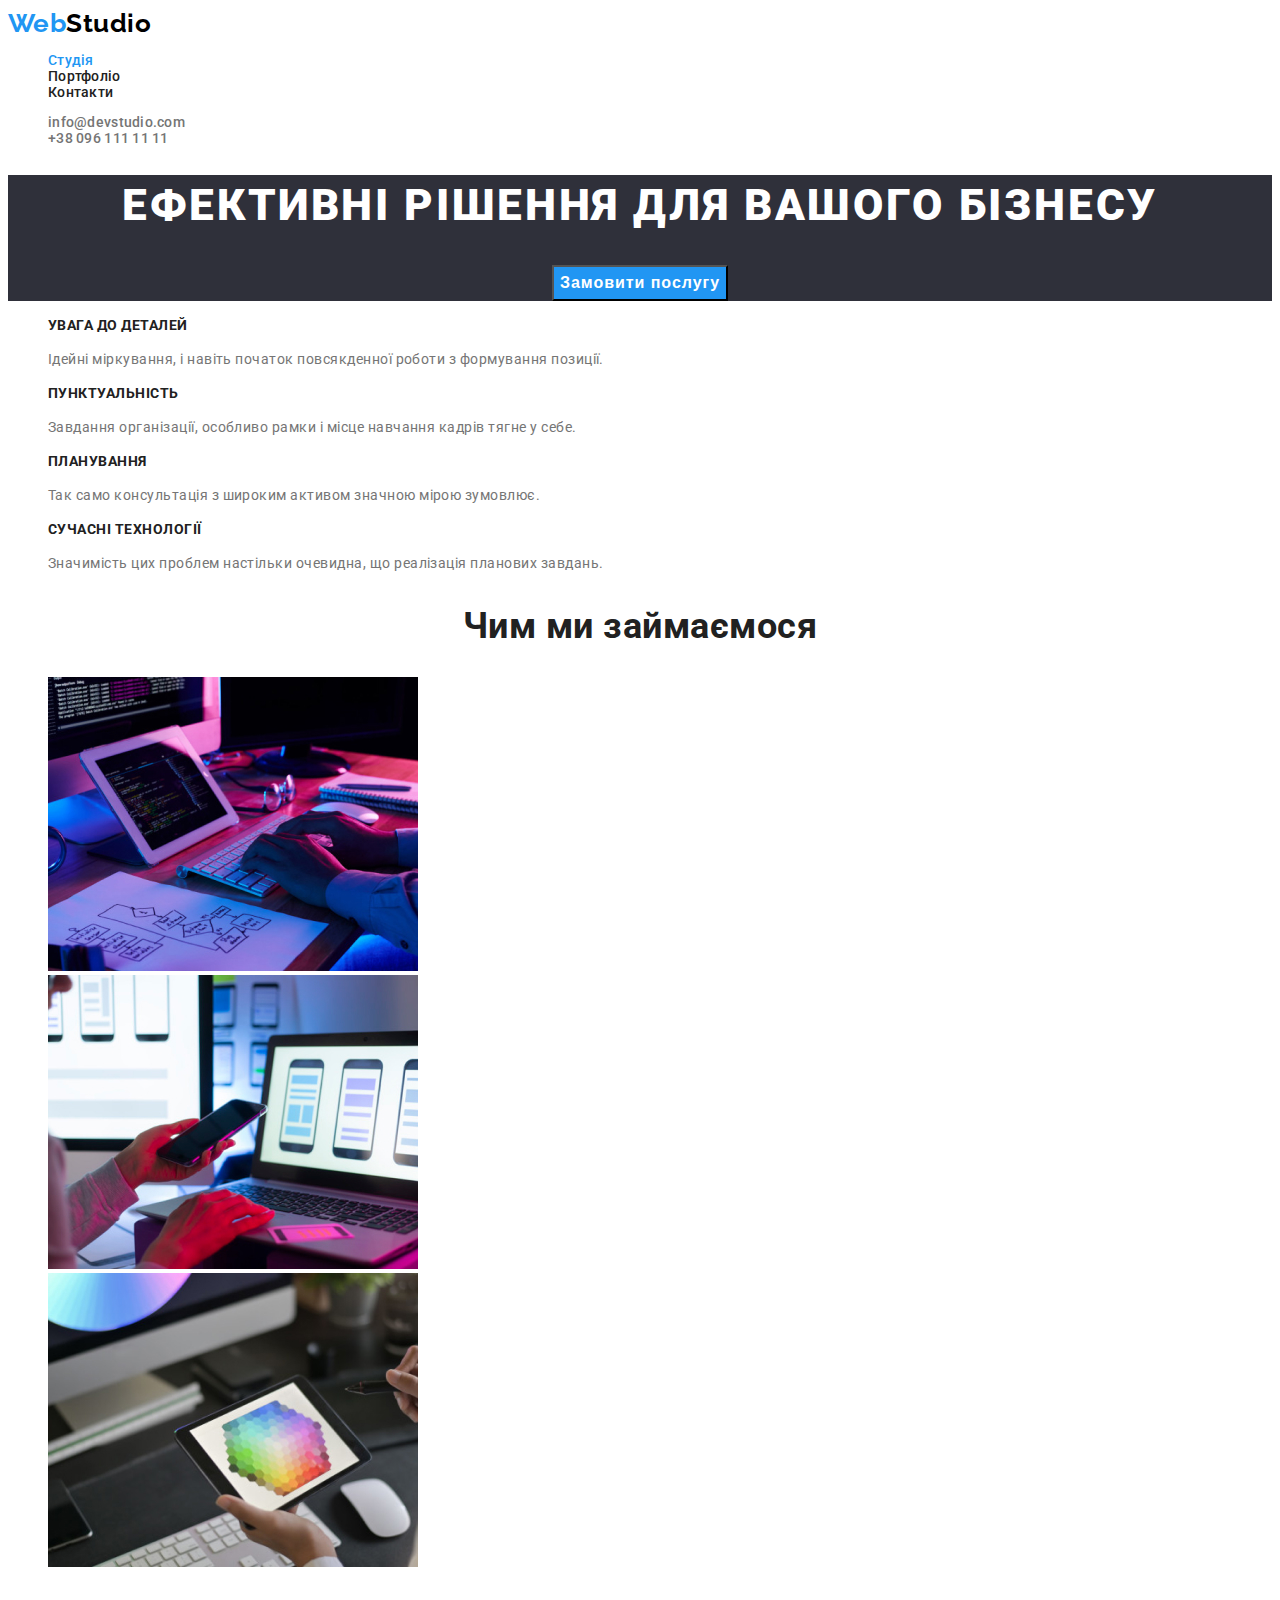
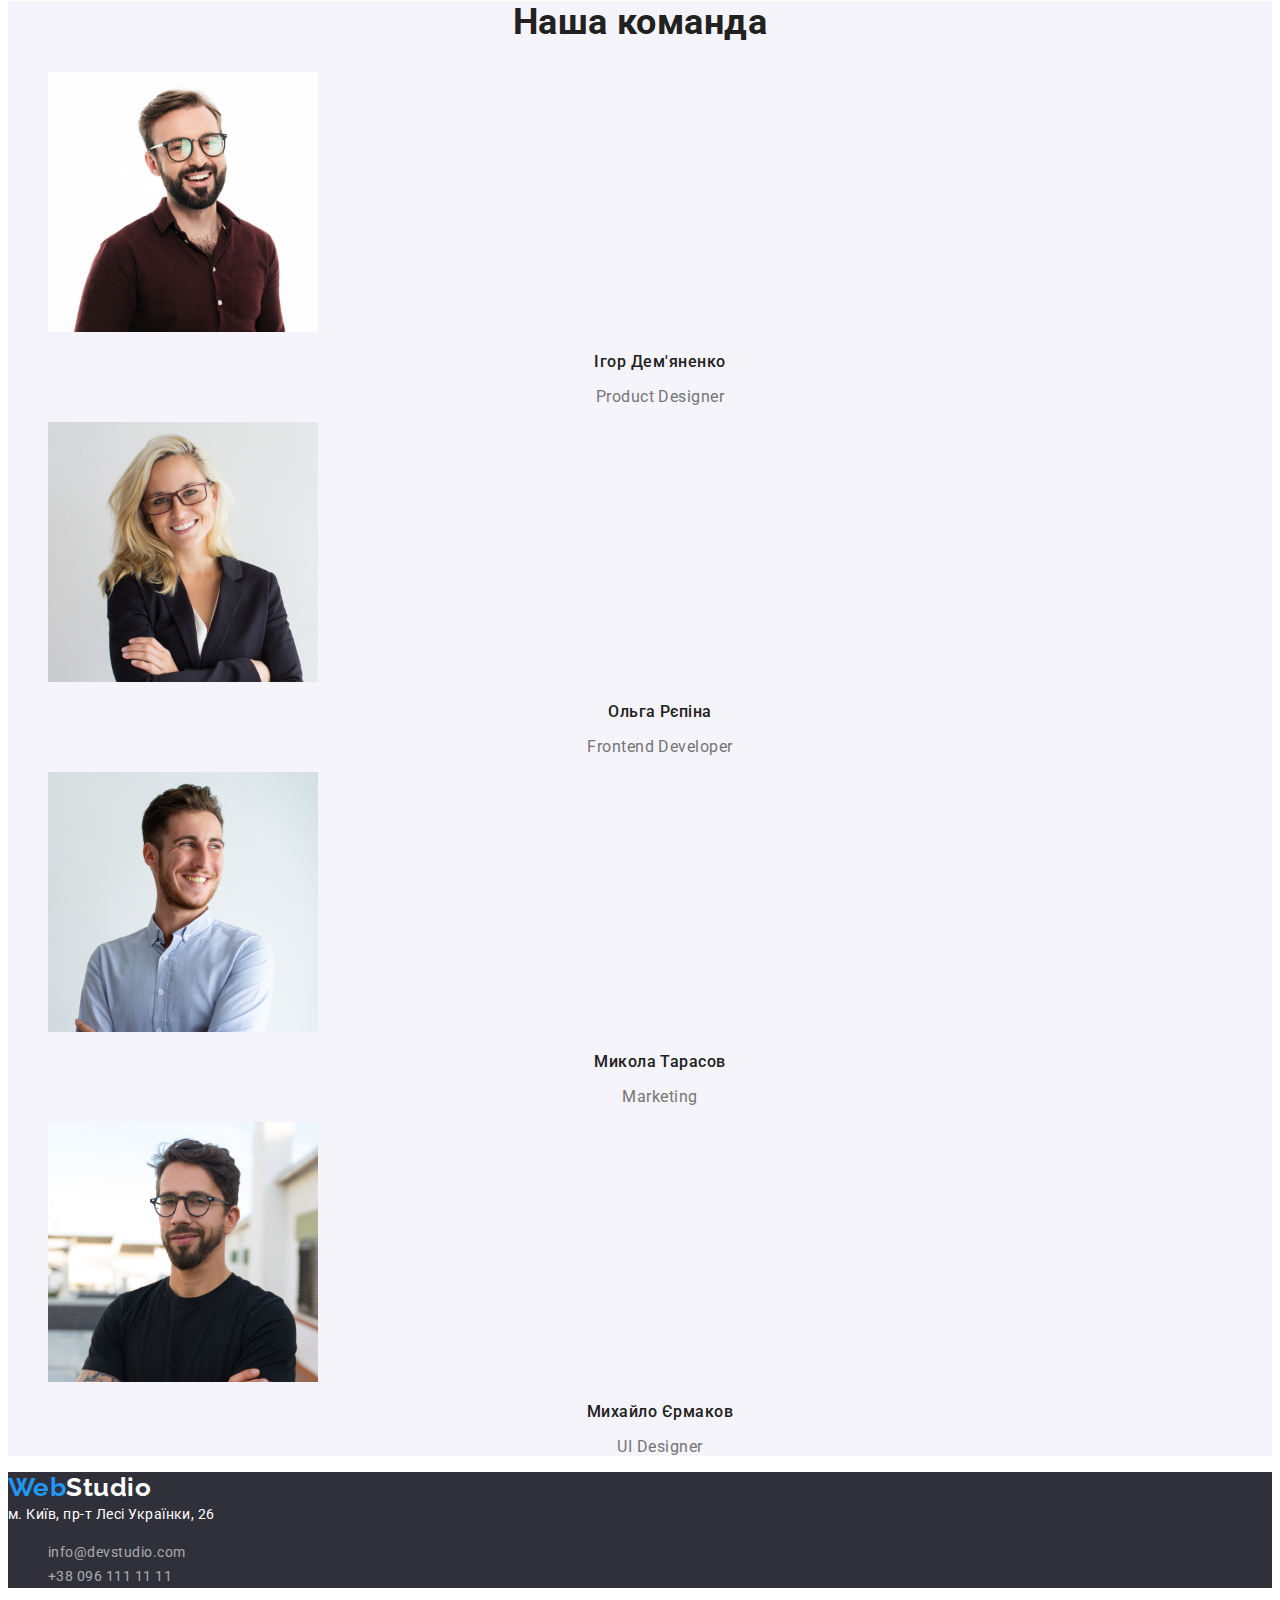
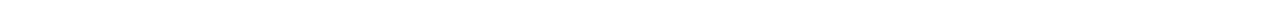
==== index.html @ 6f1976a1 "Initial commit" ====
<!DOCTYPE html>
<html lang="uk">
  <head>
    <meta charset="UTF-8" />
    <meta name="viewport" content="width=device-width, initial-scale=1.0" />
    <title>Document</title>
    <link rel="preconnect" href="https://fonts.googleapis.com" />
    <link rel="preconnect" href="https://fonts.gstatic.com" crossorigin />
    <link
      href="https://fonts.googleapis.com/css2?family=Raleway:wght@700&family=Roboto:wght@400;500;700;900&display=swap"
      rel="stylesheet"
    />
    <link rel="stylesheet" href="./css/styles.css" />
  </head>

  <body>
    <!-- секція1 heder -->
    <header class="header">
      <nav>
        <a class="header-logo" href="/"
          >Web<span class="accent">Studio</span></a
        >

        <ul class="header-nav">
          <li>
            <a href="" class="link header-nav current">Студія</a>
          </li>
          <li>
            <a href="./portfolio.html" class="link header-nav">Портфоліо</a>
          </li>
          <li>
            <a href="" class="header-nav link">Контакти</a>
          </li>
        </ul>
      </nav>
      <!-- секція 2 контакти -->
      <ul class="header-kontact">
        <li>
          <a href="mailto:info@devstudio.com" class="header-kontact link"
            >info@devstudio.com</a
          >
        </li>
        <li>
          <a href="tel:+380961111111" class="header-kontact link"
            >+38 096 111 11 11</a
          >
        </li>
      </ul>
    </header>

    <main>
      <!-- секція герой-->
      <section class="section-hero">
        <h1 class="header-title">Ефективні рішення для вашого бізнесу</h1>
        <button class="main-btn cursor" type="button">Замовити послугу</button>
      </section>

      <!-- секція 3 features особливості -->
      <section class="section-features">
        <ul class="features">
          <li>
            <h3 class="section-title">УВАГА ДО ДЕТАЛЕЙ</h3>
            <p class="section-text">
              Ідейні міркування, і навіть початок повсякденної роботи з
              формування позиції.
            </p>
          </li>
          <li>
            <h3 class="section-title">ПУНКТУАЛЬНІСТЬ</h3>
            <p class="section-text">
              Завдання організації, особливо рамки і місце навчання кадрів тягне
              у себе.
            </p>
          </li>
          <li>
            <h3 class="section-title">ПЛАНУВАННЯ</h3>
            <p class="section-text">
              Так само консультація з широким активом значною мірою зумовлює.
            </p>
          </li>
          <li>
            <h3 class="section-title">СУЧАСНІ ТЕХНОЛОГІЇ</h3>
            <p class="section-text">
              Значимість цих проблем настільки очевидна, що реалізація планових
              завдань.
            </p>
          </li>
        </ul>
      </section>

      <!--секція 4   чим ми займаємось-->
      <section class="">
        <h2 class="section-heading">Чим ми займаємося</h2>
        <ul class="ourwork">
          <li>
            <img src="images/img.jpg" alt="компютери" width="370" />
          </li>
          <li>
            <img src="images/box2.jpg" alt="телефони" width="370" />
          </li>
          <li>
            <img src="images/img3.jpg" alt="планшети" width="370" />
          </li>
        </ul>
      </section>

      <!-- секція5  наша команда -->
      <section class="team">
        <h2 class="section-headline">Наша команда</h2>
        <ul class="our-team">
          <li>
            <img src="images/img4.jpg" alt="Ігор" width="270" />
            <h3 class="name">Ігор Дем'яненко</h3>
            <p class="work">Product Designer</p>
          </li>
          <li>
            <img src="images/img5.jpg" alt="Ольга" width="270" />
            <h3 class="name">Ольга Рєпіна</h3>
            <p class="work">Frontend Developer</p>
          </li>
          <li>
            <img src="images/img6.jpg" alt="Микола" width="270" />
            <h3 class="name">Микола Тарасов</h3>
            <p class="work">Marketing</p>
          </li>
          <li>
            <img src="images/img7.jpg" alt="Михайло" width="270" />
            <h3 class="name">Михайло Єрмаков</h3>
            <p class="work">UI Designer</p>
          </li>
        </ul>
      </section>
    </main>

    <!-- секція6  підвал -->
    <footer class="footer-main">
      <a href="/" class="footer-logo"
        >Web<span class="footer-studio">Studio</span></a
      >

      <address class="address">
        м. Київ, пр-т Лесі Українки, 26

        <ul class="footer">
          <li>
            <a href="mailto:info@devstudio.com" class="address-mail footer"
              >info@devstudio.com</a
            >
          </li>
          <li>
            <a href="tel:+380961111111" class="address-tel footer"
              >+38 096 111 11 11</a
            >
          </li>
        </ul>
      </address>
    </footer>
  </body>
</html>
---- css/styles.css ----
:root {
  /* шрифти */
  --main-font: 'Roboto', sans-serif;
  --secondary-font: 'Raleway', sans-serif;

  /* колір текста */
  --primary-color: #212121;
  --accent-color: #2196f3;
  --white-col: #ffffff;
  --gray-col: #757575;
}

body {
  font-family: var(--main-font);
  background-color: var(--white-col);
  letter-spacing: 0.03em;
  color: var(--primary-color);
}

/*==================================
 секція heder навігація ,логотип*/

.header-logo {
  font-family: var(--secondary-font);
  font-weight: 700;
  font-size: 26px;

  color: var(--accent-color);
  text-decoration: none;
}
.accent {
  color: #000;
}

/* навігація */

.header-nav {
  font-weight: 500;
  font-size: 14px;
  letter-spacing: 0.02em;
  color: var(--primary-color);
  text-decoration: none;
}
.link:hover,
.link:focus {
  color: var(--accent-color);
}
.link.current {
  color: var(--accent-color);
}

.header-kontact {
  font-weight: 500;
  font-size: 14px;
  letter-spacing: 0.02em;
  color: var(--gray-col);
  text-decoration: none;
}
.header-kontact,
.header-nav {
  list-style: none;
}

/*===========================
 секція герой */
.section-hero {
  background: #2f303a;
  text-align: center;
}
.header-title {
  font-weight: 900;
  font-size: 44px;
  line-height: 1.36364;
  letter-spacing: 0.06em;
  text-transform: uppercase;
  text-align: center;
  color: var(--white-col);
}
.main-btn {
  font-weight: 700;
  font-size: 16px;
  line-height: 1.875;
  letter-spacing: 0.06em;

  color: var(--white-col);
  background-color: var(--accent-color);
  cursor: pointer;
}

/* секція 3 features особливості */
.features {
  list-style: none;
}
.section-title {
  font-weight: 700;
  font-size: 14px;
  text-transform: uppercase;
}
.section-text {
  font-size: 14px;
  line-height: 1.71429;
  color: var(--gray-col);
}

/* секція 4 чим ми займаїмось */
.section-heading {
  font-weight: 700;
  font-size: 36px;
  text-align: center;
}
.ourwork {
  list-style: none;
}

/* секція 5 наша команда */
.team {
  background: #f5f4fa;
}
.our-team {
  list-style: none;
}
.section-headline {
  font-weight: 700;
  font-size: 36px;
  text-align: center;
}
.name {
  font-weight: 500;
  font-size: 16px;
  text-align: center;
}
.work {
  font-size: 16px;
  color: var(--gray-col);
  text-align: center;
}

/*===================================
 секція 6 підвал */
.footer-main {
  background: #2f303a;
}
.footer-logo {
  font-family: var(--secondary-font);
  font-weight: 700;
  font-size: 26px;
  color: var(--accent-color);
  text-decoration: none;
}
.footer-studio {
  color: var(--white-col);
}
.address {
  font-family: 'Roboto', sans-serif;
  font-style: normal;
  font-size: 14px;
  line-height: 1.71429;
  color: var(--white-col);
}
.address-mail,
.address-tel {
  font-family: var(--main-font);
  font-style: normal;
  font-size: 14px;
  line-height: 1.71429;
  color: rgba(255, 255, 255, 0.6);
}

.footer:hover,
.footer:focus {
  color: #ffffff;
}
.footer {
  list-style: none;
  text-decoration: none;
}

/* ==================================================
  --portfolio--
 */
.btn-nav {
  font-family: 'Roboto', sans-serif;
  font-weight: 500;
  font-size: 16px;
  line-height: 1.625;
  color: var(--white-col);
  background-color: var(--accent-color);
  cursor: pointer;
}
.btn {
  font-family: 'Roboto', sans-serif;
  font-weight: 500;
  font-size: 16px;
  line-height: 1.625;
  cursor: pointer;
  background: #f5f4fa;
  color: #212121;
}
.nav:hover,
.nav:focus {
  color: var(--white-col);
  background-color: var(--accent-color);
}
.btn-projects {
  list-style: none;
}

/* секція проекти */
.proect-title {
  font-weight: 700;
  font-size: 18px;
  line-height: 2;
  letter-spacing: 0.06em;
  color: var(--primary-color);
}
.proect-txt {
  font-size: 16px;
  line-height: 1.875;
  color: var(--gray-col);
}
.projects {
  list-style: none;
  text-decoration: none;
}
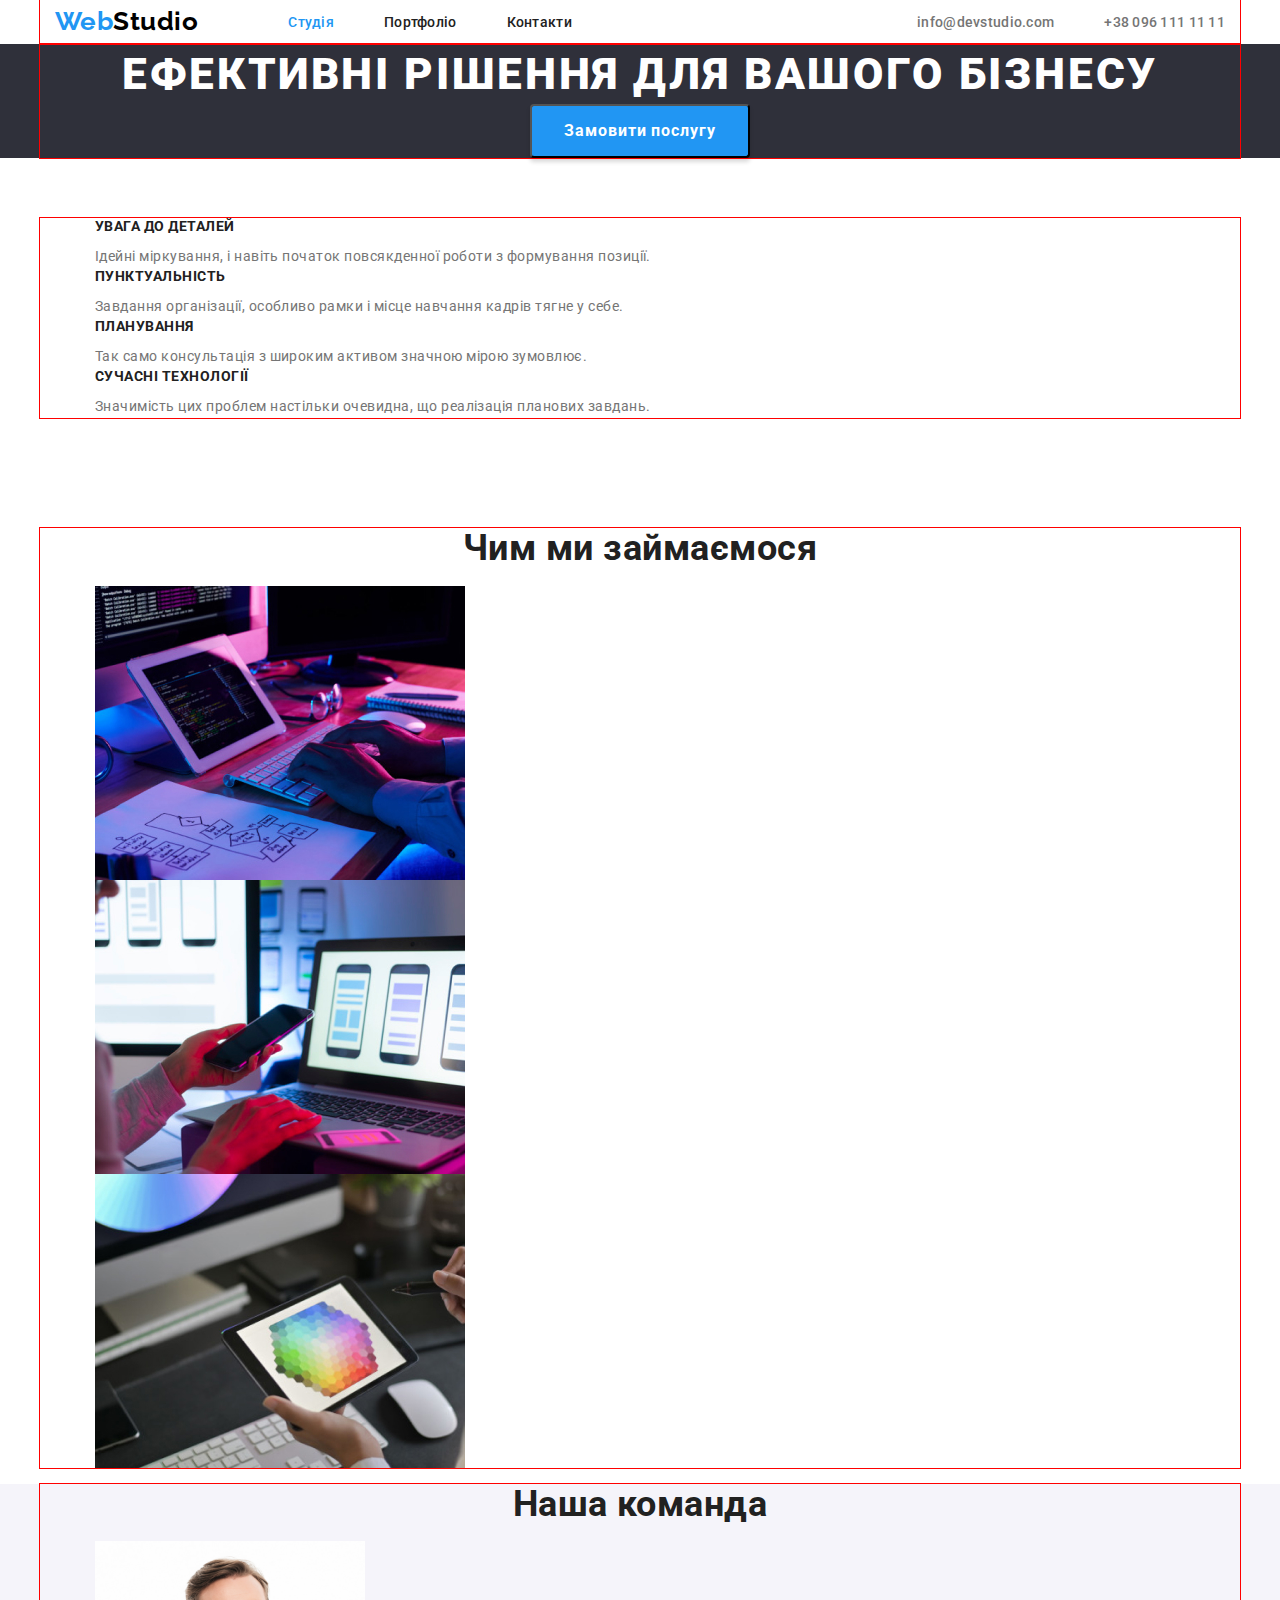
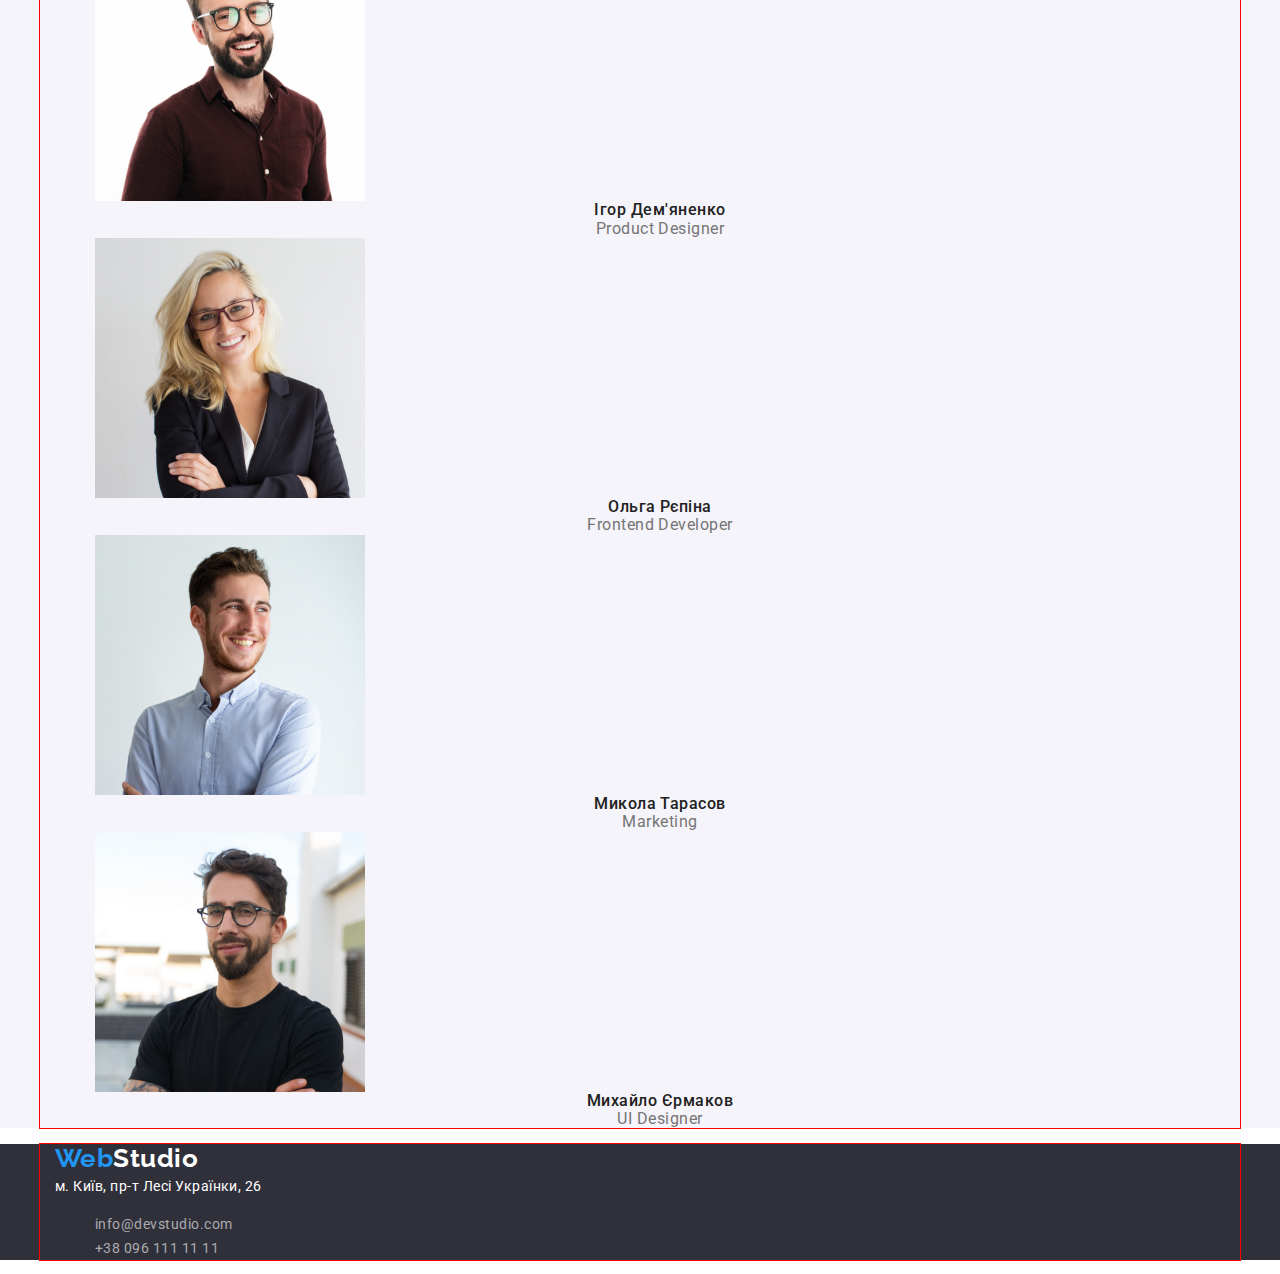
==== commit 58aa091c: "домашка#3 встановив normolize" ====
--- a/index.html
+++ b/index.html
@@ -6,9 +6,14 @@
     <title>Document</title>
     <link rel="preconnect" href="https://fonts.googleapis.com" />
     <link rel="preconnect" href="https://fonts.gstatic.com" crossorigin />
+
     <link
       href="https://fonts.googleapis.com/css2?family=Raleway:wght@700&family=Roboto:wght@400;500;700;900&display=swap"
       rel="stylesheet"
+    />
+    <link
+      rel="stylesheet"
+      href="https://cdnjs.cloudflare.com/ajax/libs/modern-normalize/1.0.0/modern-normalize.min.css"
     />
     <link rel="stylesheet" href="./css/styles.css" />
   </head>
@@ -16,144 +21,158 @@
   <body>
     <!-- секція1 heder -->
     <header class="header">
-      <nav>
-        <a class="header-logo" href="/"
-          >Web<span class="accent">Studio</span></a
-        >
+      <div class="container heder-container">
+        <nav class="main-nav">
+          <a class="header-logo" href="/"
+            >Web<span class="accent">Studio</span></a
+          >
 
-        <ul class="header-nav">
-          <li>
-            <a href="" class="link header-nav current">Студія</a>
+          <ul class="header-nav">
+            <li class="item">
+              <a href="" class="link header-nav current">Студія</a>
+            </li>
+            <li class="item">
+              <a href="./portfolio.html" class="link header-nav">Портфоліо</a>
+            </li>
+            <li class="item header-item">
+              <a href="" class="header-nav link">Контакти</a>
+            </li>
+          </ul>
+        </nav>
+        <!-- секція 2 контакти -->
+        <ul class="header-kontact">
+          <li class="item">
+            <a href="mailto:info@devstudio.com" class="header-kontact link"
+              >info@devstudio.com</a
+            >
           </li>
-          <li>
-            <a href="./portfolio.html" class="link header-nav">Портфоліо</a>
-          </li>
-          <li>
-            <a href="" class="header-nav link">Контакти</a>
+          <li class="item header-item">
+            <a href="tel:+380961111111" class="header-kontact link"
+              >+38 096 111 11 11</a
+            >
           </li>
         </ul>
-      </nav>
-      <!-- секція 2 контакти -->
-      <ul class="header-kontact">
-        <li>
-          <a href="mailto:info@devstudio.com" class="header-kontact link"
-            >info@devstudio.com</a
-          >
-        </li>
-        <li>
-          <a href="tel:+380961111111" class="header-kontact link"
-            >+38 096 111 11 11</a
-          >
-        </li>
-      </ul>
+      </div>
     </header>
 
     <main>
       <!-- секція герой-->
       <section class="section-hero">
-        <h1 class="header-title">Ефективні рішення для вашого бізнесу</h1>
-        <button class="main-btn cursor" type="button">Замовити послугу</button>
+        <div class="container">
+          <h1 class="header-title">Ефективні рішення для вашого бізнесу</h1>
+          <button class="main-btn cursor" type="button">
+            Замовити послугу
+          </button>
+        </div>
       </section>
 
       <!-- секція 3 features особливості -->
       <section class="section-features">
-        <ul class="features">
-          <li>
-            <h3 class="section-title">УВАГА ДО ДЕТАЛЕЙ</h3>
-            <p class="section-text">
-              Ідейні міркування, і навіть початок повсякденної роботи з
-              формування позиції.
-            </p>
-          </li>
-          <li>
-            <h3 class="section-title">ПУНКТУАЛЬНІСТЬ</h3>
-            <p class="section-text">
-              Завдання організації, особливо рамки і місце навчання кадрів тягне
-              у себе.
-            </p>
-          </li>
-          <li>
-            <h3 class="section-title">ПЛАНУВАННЯ</h3>
-            <p class="section-text">
-              Так само консультація з широким активом значною мірою зумовлює.
-            </p>
-          </li>
-          <li>
-            <h3 class="section-title">СУЧАСНІ ТЕХНОЛОГІЇ</h3>
-            <p class="section-text">
-              Значимість цих проблем настільки очевидна, що реалізація планових
-              завдань.
-            </p>
-          </li>
-        </ul>
+        <div class="container">
+          <ul class="features">
+            <li>
+              <h3 class="section-title">УВАГА ДО ДЕТАЛЕЙ</h3>
+              <p class="section-text">
+                Ідейні міркування, і навіть початок повсякденної роботи з
+                формування позиції.
+              </p>
+            </li>
+            <li>
+              <h3 class="section-title">ПУНКТУАЛЬНІСТЬ</h3>
+              <p class="section-text">
+                Завдання організації, особливо рамки і місце навчання кадрів
+                тягне у себе.
+              </p>
+            </li>
+            <li>
+              <h3 class="section-title">ПЛАНУВАННЯ</h3>
+              <p class="section-text">
+                Так само консультація з широким активом значною мірою зумовлює.
+              </p>
+            </li>
+            <li>
+              <h3 class="section-title">СУЧАСНІ ТЕХНОЛОГІЇ</h3>
+              <p class="section-text">
+                Значимість цих проблем настільки очевидна, що реалізація
+                планових завдань.
+              </p>
+            </li>
+          </ul>
+        </div>
       </section>
 
       <!--секція 4   чим ми займаємось-->
       <section class="">
-        <h2 class="section-heading">Чим ми займаємося</h2>
-        <ul class="ourwork">
-          <li>
-            <img src="images/img.jpg" alt="компютери" width="370" />
-          </li>
-          <li>
-            <img src="images/box2.jpg" alt="телефони" width="370" />
-          </li>
-          <li>
-            <img src="images/img3.jpg" alt="планшети" width="370" />
-          </li>
-        </ul>
+        <div class="container">
+          <h2 class="section-heading">Чим ми займаємося</h2>
+          <ul class="ourwork">
+            <li>
+              <img src="images/img.jpg" alt="компютери" width="370" />
+            </li>
+            <li>
+              <img src="images/box2.jpg" alt="телефони" width="370" />
+            </li>
+            <li>
+              <img src="images/img3.jpg" alt="планшети" width="370" />
+            </li>
+          </ul>
+        </div>
       </section>
 
       <!-- секція5  наша команда -->
       <section class="team">
-        <h2 class="section-headline">Наша команда</h2>
-        <ul class="our-team">
-          <li>
-            <img src="images/img4.jpg" alt="Ігор" width="270" />
-            <h3 class="name">Ігор Дем'яненко</h3>
-            <p class="work">Product Designer</p>
-          </li>
-          <li>
-            <img src="images/img5.jpg" alt="Ольга" width="270" />
-            <h3 class="name">Ольга Рєпіна</h3>
-            <p class="work">Frontend Developer</p>
-          </li>
-          <li>
-            <img src="images/img6.jpg" alt="Микола" width="270" />
-            <h3 class="name">Микола Тарасов</h3>
-            <p class="work">Marketing</p>
-          </li>
-          <li>
-            <img src="images/img7.jpg" alt="Михайло" width="270" />
-            <h3 class="name">Михайло Єрмаков</h3>
-            <p class="work">UI Designer</p>
-          </li>
-        </ul>
+        <div class="container">
+          <h2 class="section-headline">Наша команда</h2>
+          <ul class="our-team">
+            <li>
+              <img src="images/img4.jpg" alt="Ігор" width="270" />
+              <h3 class="name">Ігор Дем'яненко</h3>
+              <p class="work">Product Designer</p>
+            </li>
+            <li>
+              <img src="images/img5.jpg" alt="Ольга" width="270" />
+              <h3 class="name">Ольга Рєпіна</h3>
+              <p class="work">Frontend Developer</p>
+            </li>
+            <li>
+              <img src="images/img6.jpg" alt="Микола" width="270" />
+              <h3 class="name">Микола Тарасов</h3>
+              <p class="work">Marketing</p>
+            </li>
+            <li>
+              <img src="images/img7.jpg" alt="Михайло" width="270" />
+              <h3 class="name">Михайло Єрмаков</h3>
+              <p class="work">UI Designer</p>
+            </li>
+          </ul>
+        </div>
       </section>
     </main>
 
     <!-- секція6  підвал -->
     <footer class="footer-main">
-      <a href="/" class="footer-logo"
-        >Web<span class="footer-studio">Studio</span></a
-      >
+      <div class="container">
+        <a href="/" class="footer-logo"
+          >Web<span class="footer-studio">Studio</span></a
+        >
 
-      <address class="address">
-        м. Київ, пр-т Лесі Українки, 26
+        <address class="address">
+          м. Київ, пр-т Лесі Українки, 26
 
-        <ul class="footer">
-          <li>
-            <a href="mailto:info@devstudio.com" class="address-mail footer"
-              >info@devstudio.com</a
-            >
-          </li>
-          <li>
-            <a href="tel:+380961111111" class="address-tel footer"
-              >+38 096 111 11 11</a
-            >
-          </li>
-        </ul>
-      </address>
+          <ul class="footer">
+            <li>
+              <a href="mailto:info@devstudio.com" class="address-mail footer"
+                >info@devstudio.com</a
+              >
+            </li>
+            <li>
+              <a href="tel:+380961111111" class="address-tel footer"
+                >+38 096 111 11 11</a
+              >
+            </li>
+          </ul>
+        </address>
+      </div>
     </footer>
   </body>
 </html>
--- a/css/styles.css
+++ b/css/styles.css
@@ -17,10 +17,36 @@
   color: var(--primary-color);
 }
 
+/* контейнери для секцій div container */
+.container {
+  outline: 1px solid red;
+  width: 1200px;
+
+  padding-left: 15px;
+  padding-right: 15px;
+
+  margin-left: auto;
+  margin-right: auto;
+}
+h1,
+h2,
+h3,
+h4,
+p {
+  margin: 0;
+}
+img {
+  display: block;
+}
+
 /*==================================
  секція heder навігація ,логотип*/
-
+.heder-container {
+  display: flex;
+  align-items: center;
+}
 .header-logo {
+  margin-right: 90px;
   font-family: var(--secondary-font);
   font-weight: 700;
   font-size: 26px;
@@ -35,12 +61,27 @@
 /* навігація */
 
 .header-nav {
+  display: flex;
+  align-items: center;
+  padding: 0px;
+
   font-weight: 500;
   font-size: 14px;
   letter-spacing: 0.02em;
   color: var(--primary-color);
   text-decoration: none;
 }
+.item {
+  margin-right: 50px;
+}
+.header-item:last-child {
+  margin-right: 0px;
+}
+.main-nav {
+  display: flex;
+  align-items: center;
+}
+
 .link:hover,
 .link:focus {
   color: var(--accent-color);
@@ -50,12 +91,16 @@
 }
 
 .header-kontact {
+  margin-left: auto;
+  display: flex;
+
   font-weight: 500;
   font-size: 14px;
   letter-spacing: 0.02em;
   color: var(--gray-col);
   text-decoration: none;
 }
+
 .header-kontact,
 .header-nav {
   list-style: none;
@@ -77,6 +122,12 @@
   color: var(--white-col);
 }
 .main-btn {
+  display: inline-block;
+  border-radius: 4px;
+  padding: 10px 32px;
+  box-shadow: 0 4px 4px 0 rgba(0, 0, 0, 0.15);
+  background: #2196f3;
+
   font-weight: 700;
   font-size: 16px;
   line-height: 1.875;
@@ -88,15 +139,24 @@
 }
 
 /* секція 3 features особливості */
+
+.section-features {
+  padding-top: 44px;
+  padding-bottom: 94px;
+}
 .features {
   list-style: none;
 }
 .section-title {
+  margin-top: 0px;
+  margin-bottom: 10px;
   font-weight: 700;
   font-size: 14px;
   text-transform: uppercase;
 }
 .section-text {
+  margin-top: 0;
+  margin-bottom: 0;
   font-size: 14px;
   line-height: 1.71429;
   color: var(--gray-col);
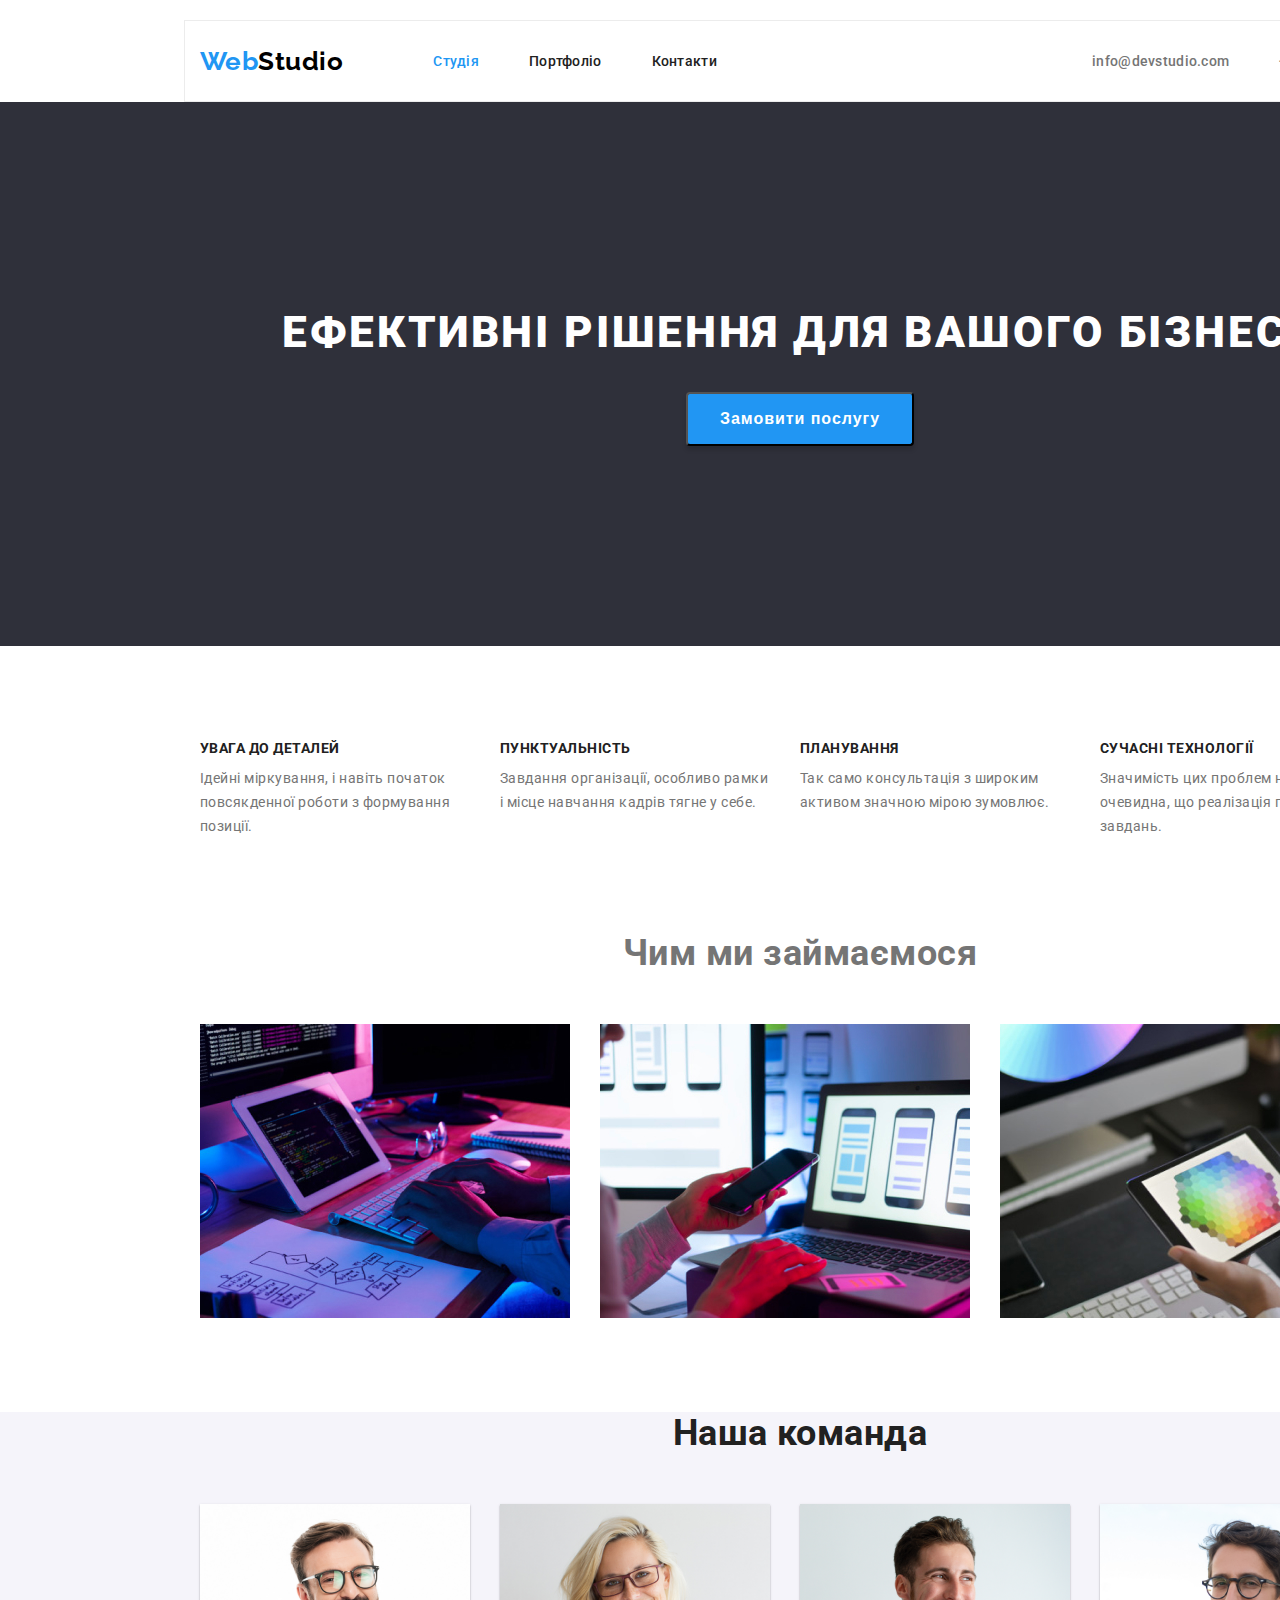
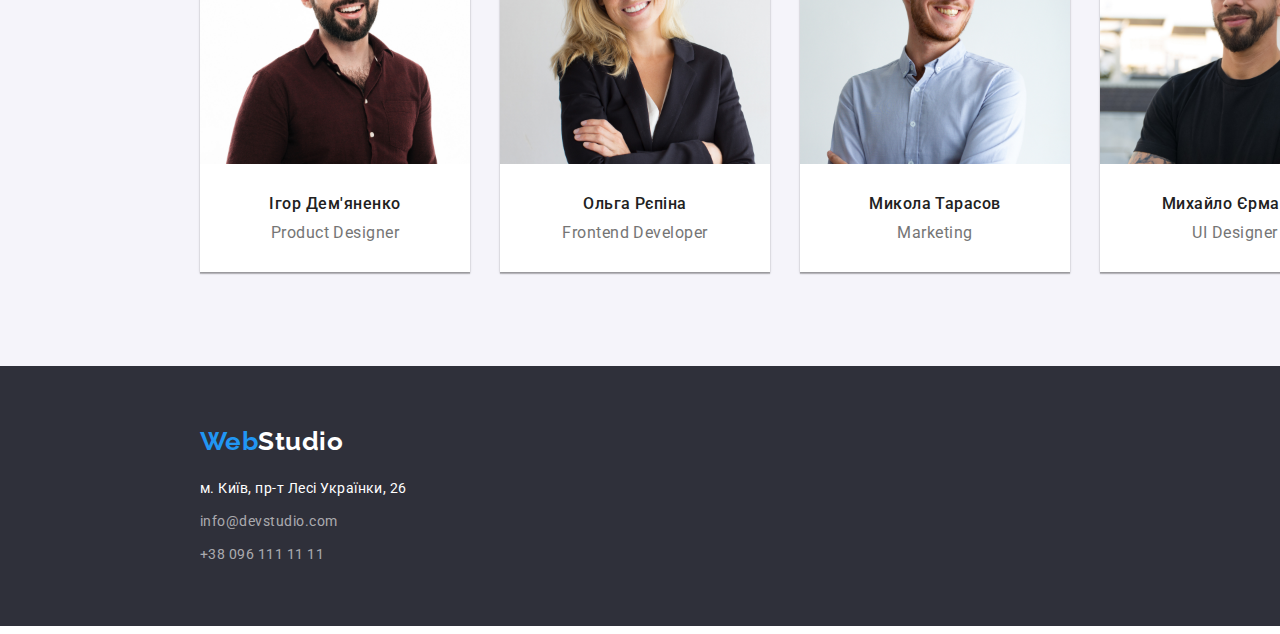
==== commit a725aa48: "домашка#3 блоки і flex" ====
--- a/index.html
+++ b/index.html
@@ -13,7 +13,10 @@
     />
     <link
       rel="stylesheet"
-      href="https://cdnjs.cloudflare.com/ajax/libs/modern-normalize/1.0.0/modern-normalize.min.css"
+      href="https://cdnjs.cloudflare.com/ajax/libs/modern-normalize/2.0.0/modern-normalize.min.css"
+      integrity="sha512-4xo8blKMVCiXpTaLzQSLSw3KFOVPWhm/TRtuPVc4WG6kUgjH6J03IBuG7JZPkcWMxJ5huwaBpOpnwYElP/m6wg=="
+      crossorigin="anonymous"
+      referrerpolicy="no-referrer"
     />
     <link rel="stylesheet" href="./css/styles.css" />
   </head>
@@ -23,31 +26,34 @@
     <header class="header">
       <div class="container heder-container">
         <nav class="main-nav">
+          <!-- логотип -->
           <a class="header-logo" href="/"
             >Web<span class="accent">Studio</span></a
           >
-
+          <!-- навігація -->
           <ul class="header-nav">
-            <li class="item">
+            <li class="item-nav">
               <a href="" class="link header-nav current">Студія</a>
             </li>
-            <li class="item">
+            <li class="item-nav">
               <a href="./portfolio.html" class="link header-nav">Портфоліо</a>
             </li>
-            <li class="item header-item">
+            <li class="item-nav header-item">
               <a href="" class="header-nav link">Контакти</a>
             </li>
           </ul>
         </nav>
-        <!-- секція 2 контакти -->
+        <!--    контакти     -->
         <ul class="header-kontact">
-          <li class="item">
-            <a href="mailto:info@devstudio.com" class="header-kontact link"
+          <li class="item-nav">
+            <a
+              href="mailto:info@devstudio.com"
+              class="header-kontact link kontact"
               >info@devstudio.com</a
             >
           </li>
-          <li class="item header-item">
-            <a href="tel:+380961111111" class="header-kontact link"
+          <li class="item-nav header-item">
+            <a class="header-kontact link kontact" href="tel:+380961111111"
               >+38 096 111 11 11</a
             >
           </li>
@@ -68,29 +74,31 @@
 
       <!-- секція 3 features особливості -->
       <section class="section-features">
-        <div class="container">
+        <div class="container features-container">
           <ul class="features">
-            <li>
+            <li class="post">
               <h3 class="section-title">УВАГА ДО ДЕТАЛЕЙ</h3>
               <p class="section-text">
                 Ідейні міркування, і навіть початок повсякденної роботи з
                 формування позиції.
               </p>
             </li>
-            <li>
+
+            <li class="post">
               <h3 class="section-title">ПУНКТУАЛЬНІСТЬ</h3>
               <p class="section-text">
                 Завдання організації, особливо рамки і місце навчання кадрів
                 тягне у себе.
               </p>
             </li>
-            <li>
+
+            <li class="post">
               <h3 class="section-title">ПЛАНУВАННЯ</h3>
               <p class="section-text">
                 Так само консультація з широким активом значною мірою зумовлює.
               </p>
             </li>
-            <li>
+            <li class="post">
               <h3 class="section-title">СУЧАСНІ ТЕХНОЛОГІЇ</h3>
               <p class="section-text">
                 Значимість цих проблем настільки очевидна, що реалізація
@@ -102,14 +110,14 @@
       </section>
 
       <!--секція 4   чим ми займаємось-->
-      <section class="">
+      <section class="work">
         <div class="container">
           <h2 class="section-heading">Чим ми займаємося</h2>
           <ul class="ourwork">
-            <li>
+            <li class="img">
               <img src="images/img.jpg" alt="компютери" width="370" />
             </li>
-            <li>
+            <li class="img">
               <img src="images/box2.jpg" alt="телефони" width="370" />
             </li>
             <li>
@@ -124,22 +132,25 @@
         <div class="container">
           <h2 class="section-headline">Наша команда</h2>
           <ul class="our-team">
-            <li>
+            <li class="img-team">
               <img src="images/img4.jpg" alt="Ігор" width="270" />
               <h3 class="name">Ігор Дем'яненко</h3>
               <p class="work">Product Designer</p>
             </li>
-            <li>
+
+            <li class="img-team">
               <img src="images/img5.jpg" alt="Ольга" width="270" />
               <h3 class="name">Ольга Рєпіна</h3>
               <p class="work">Frontend Developer</p>
             </li>
-            <li>
+
+            <li class="img-team">
               <img src="images/img6.jpg" alt="Микола" width="270" />
               <h3 class="name">Микола Тарасов</h3>
               <p class="work">Marketing</p>
             </li>
-            <li>
+
+            <li class="img-team">
               <img src="images/img7.jpg" alt="Михайло" width="270" />
               <h3 class="name">Михайло Єрмаков</h3>
               <p class="work">UI Designer</p>
@@ -157,10 +168,10 @@
         >
 
         <address class="address">
-          м. Київ, пр-т Лесі Українки, 26
+          <div class="footer-adres">м. Київ, пр-т Лесі Українки, 26</div>
 
           <ul class="footer">
-            <li>
+            <li class="footer-mail">
               <a href="mailto:info@devstudio.com" class="address-mail footer"
                 >info@devstudio.com</a
               >
--- a/css/styles.css
+++ b/css/styles.css
@@ -18,8 +18,13 @@
 }
 
 /* контейнери для секцій div container */
+body {
+  width: 1600px;
+  margin-left: auto;
+  margin-right: auto;
+}
 .container {
-  outline: 1px solid red;
+  /* outline: 1px solid red; */
   width: 1200px;
 
   padding-left: 15px;
@@ -44,6 +49,8 @@
 .heder-container {
   display: flex;
   align-items: center;
+  margin-top: 20px;
+  border: 1px solid #ececec;
 }
 .header-logo {
   margin-right: 90px;
@@ -63,6 +70,7 @@
 .header-nav {
   display: flex;
   align-items: center;
+  margin: 0px;
   padding: 0px;
 
   font-weight: 500;
@@ -71,7 +79,7 @@
   color: var(--primary-color);
   text-decoration: none;
 }
-.item {
+.item-nav {
   margin-right: 50px;
 }
 .header-item:last-child {
@@ -80,6 +88,10 @@
 .main-nav {
   display: flex;
   align-items: center;
+}
+.link {
+  padding-top: 32px;
+  padding-bottom: 32px;
 }
 
 .link:hover,
@@ -91,6 +103,8 @@
 }
 
 .header-kontact {
+  padding: 0px;
+  margin: 0;
   margin-left: auto;
   display: flex;
 
@@ -100,7 +114,10 @@
   color: var(--gray-col);
   text-decoration: none;
 }
-
+.kontact {
+  padding-top: 32px;
+  padding-bottom: 32px;
+}
 .header-kontact,
 .header-nav {
   list-style: none;
@@ -111,6 +128,9 @@
 .section-hero {
   background: #2f303a;
   text-align: center;
+
+  padding-top: 200px;
+  padding-bottom: 200px;
 }
 .header-title {
   font-weight: 900;
@@ -120,6 +140,7 @@
   text-transform: uppercase;
   text-align: center;
   color: var(--white-col);
+  margin-bottom: 30px;
 }
 .main-btn {
   display: inline-block;
@@ -141,12 +162,24 @@
 /* секція 3 features особливості */
 
 .section-features {
-  padding-top: 44px;
+  padding-top: 94px;
   padding-bottom: 94px;
 }
 .features {
-  list-style: none;
-}
+  display: flex;
+  list-style: none;
+  margin: 0;
+  padding: 0;
+}
+.post {
+  width: 270px;
+  margin: 0px;
+  margin-right: 30px;
+}
+.post:last-child {
+  margin-right: 0px;
+}
+
 .section-title {
   margin-top: 0px;
   margin-bottom: 10px;
@@ -155,21 +188,29 @@
   text-transform: uppercase;
 }
 .section-text {
-  margin-top: 0;
-  margin-bottom: 0;
   font-size: 14px;
   line-height: 1.71429;
   color: var(--gray-col);
 }
 
 /* секція 4 чим ми займаїмось */
-.section-heading {
+.work {
+  padding-bottom: 94px;
+}
+.img {
+  margin-right: 30px;
+}
+.ourwork {
+  padding: 0px;
+  margin: 0px;
+  display: flex;
+  list-style: none;
+}
+.work .section-heading {
   font-weight: 700;
   font-size: 36px;
   text-align: center;
-}
-.ourwork {
-  list-style: none;
+  margin-bottom: 50px;
 }
 
 /* секція 5 наша команда */
@@ -177,14 +218,32 @@
   background: #f5f4fa;
 }
 .our-team {
-  list-style: none;
+  display: flex;
+  padding: 0px;
+  margin: 0px;
+  padding-bottom: 94px;
+
+  list-style: none;
+}
+.img-team {
+  margin-right: 30px;
+  box-shadow: 0 2px 1px 0 rgba(0, 0, 0, 0.2), 0 1px 1px 0 rgba(0, 0, 0, 0.14),
+    0 1px 3px 0 rgba(0, 0, 0, 0.12);
+  background: #fff;
+  height: 368px;
+}
+.img-team:last-child {
+  margin-right: 0px;
 }
 .section-headline {
   font-weight: 700;
   font-size: 36px;
   text-align: center;
+  margin-bottom: 50px;
 }
 .name {
+  margin-top: 30px;
+  margin-bottom: 10px;
   font-weight: 500;
   font-size: 16px;
   text-align: center;
@@ -198,7 +257,16 @@
 /*===================================
  секція 6 підвал */
 .footer-main {
+  padding-top: 60px;
+  padding-bottom: 60px;
   background: #2f303a;
+}
+.footer-mail {
+  margin-bottom: 9px;
+}
+.footer-adres {
+  margin-top: 20px;
+  margin-bottom: 9px;
 }
 .footer-logo {
   font-family: var(--secondary-font);
@@ -231,6 +299,8 @@
   color: #ffffff;
 }
 .footer {
+  margin: 0px;
+  padding: 0px;
   list-style: none;
   text-decoration: none;
 }
@@ -238,31 +308,59 @@
 /* ==================================================
   --portfolio--
  */
+.portfolio {
+  padding-top: 94px;
+  padding-bottom: 94px;
+}
+.nav:hover,
+.nav:focus {
+  color: var(--white-col);
+  background-color: var(--accent-color);
+}
+
 .btn-nav {
   font-family: 'Roboto', sans-serif;
   font-weight: 500;
   font-size: 16px;
   line-height: 1.625;
+
   color: var(--white-col);
   background-color: var(--accent-color);
+
   cursor: pointer;
+  padding: 6px 22px;
+  border-radius: 4px;
+  border: none;
 }
 .btn {
   font-family: 'Roboto', sans-serif;
   font-weight: 500;
   font-size: 16px;
   line-height: 1.625;
+
+  background-color: #f5f4fa;
+  color: #212121;
+
   cursor: pointer;
-  background: #f5f4fa;
-  color: #212121;
-}
-.nav:hover,
-.nav:focus {
-  color: var(--white-col);
-  background-color: var(--accent-color);
-}
-.btn-projects {
-  list-style: none;
+  padding: 6px 22px;
+  border-radius: 4px;
+  border: none;
+}
+
+.portfolio .btn-projects {
+  display: flex;
+  align-items: center;
+  justify-content: center;
+  padding: 0;
+  margin: 0;
+  margin-bottom: 34px;
+  list-style: none;
+}
+.item-btn {
+  margin-right: 8px;
+}
+.item-btn:last-child {
+  margin-right: 0px;
 }
 
 /* секція проекти */
@@ -271,14 +369,32 @@
   font-size: 18px;
   line-height: 2;
   letter-spacing: 0.06em;
+  margin: 20px 0px 4px 24px;
+
   color: var(--primary-color);
 }
 .proect-txt {
+  margin: 0px 0px 20px 24px;
   font-size: 16px;
   line-height: 1.875;
+
   color: var(--gray-col);
 }
 .projects {
   list-style: none;
-  text-decoration: none;
-}
+
+  display: flex;
+  flex-wrap: wrap;
+  padding: 0px;
+}
+.item {
+  margin: 0px 30px 30px 0px;
+}
+
+.projects .pol {
+  margin-right: 0px;
+}
+
+.project {
+  text-decoration: none;
+}
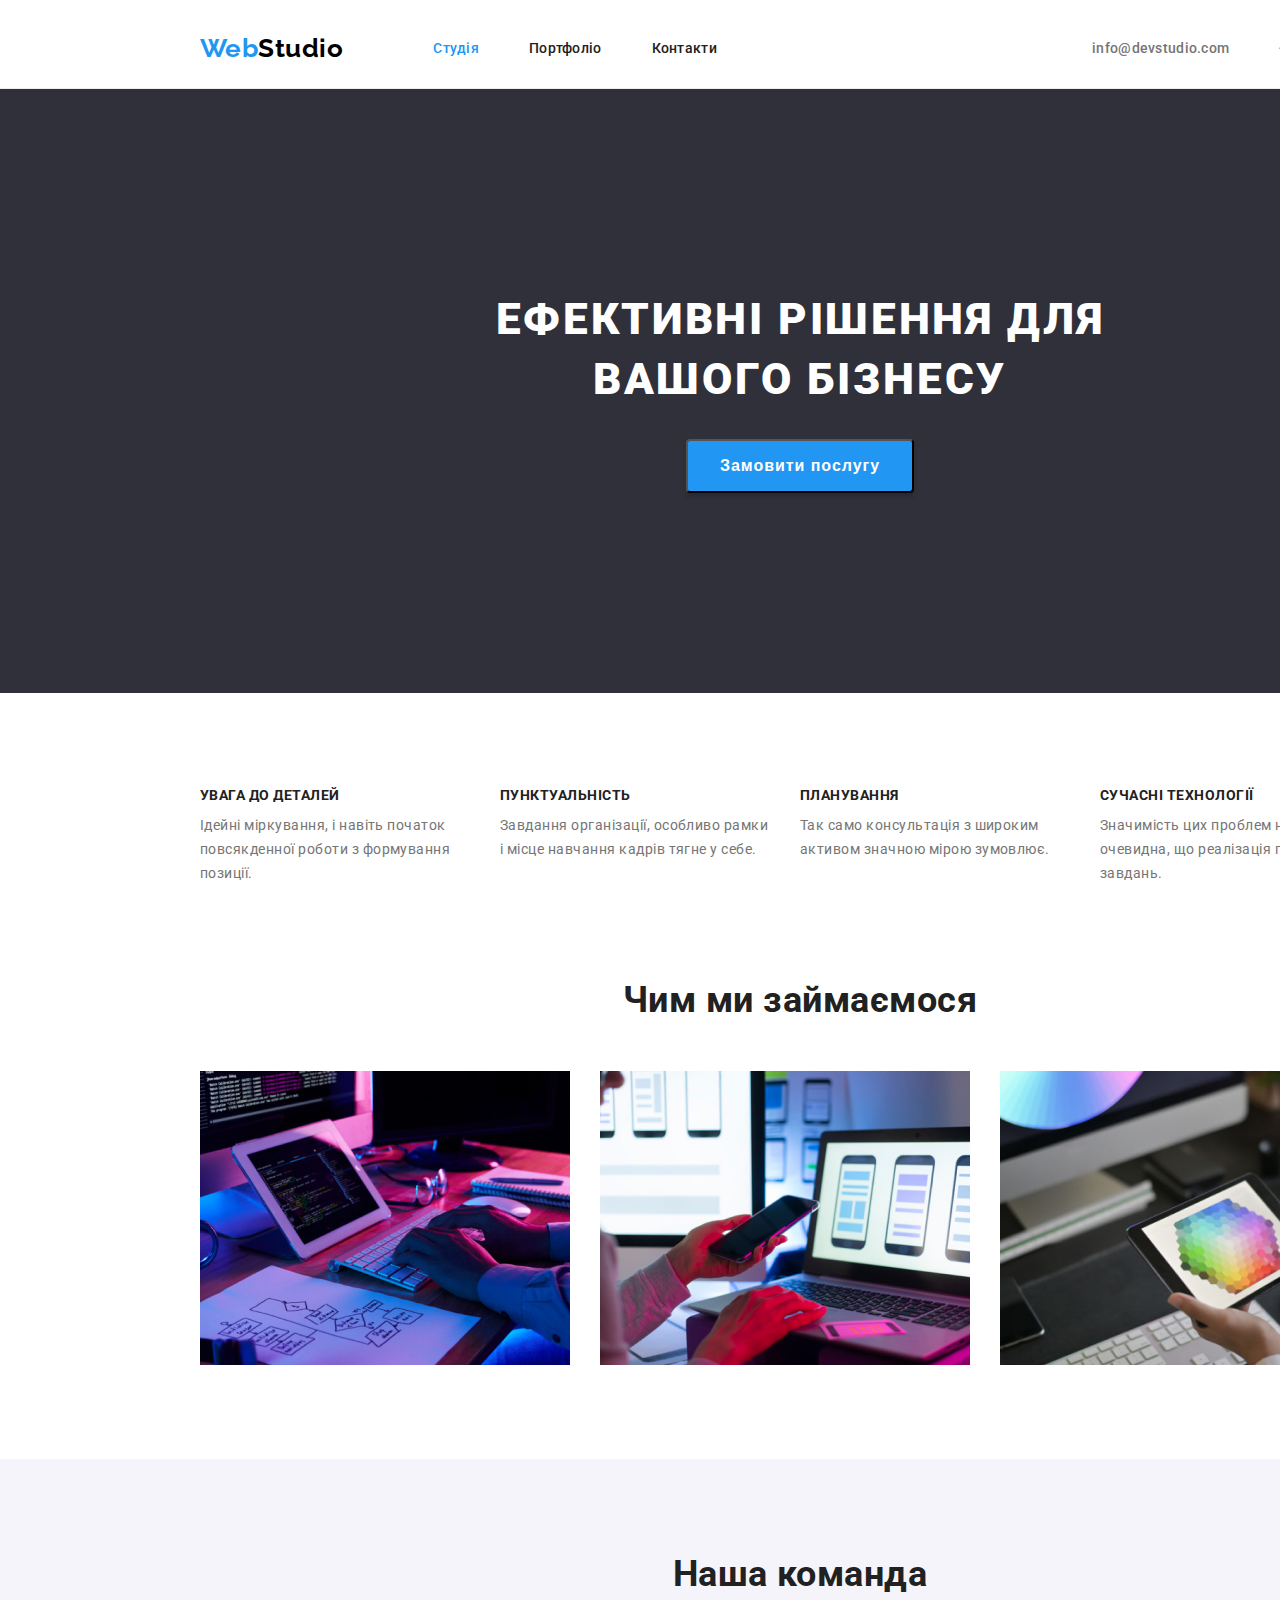
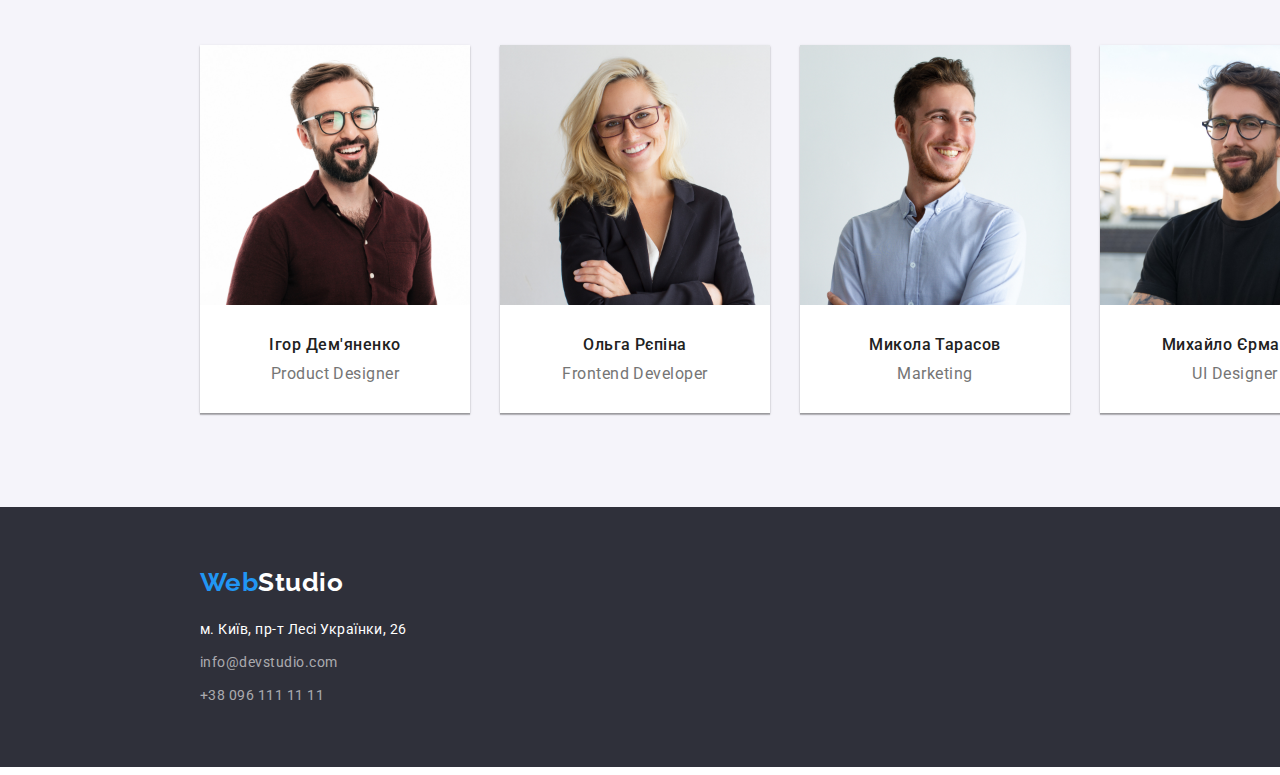
==== commit 863b3948: "виправляєм помилки" ====
--- a/index.html
+++ b/index.html
@@ -110,7 +110,7 @@
       </section>
 
       <!--секція 4   чим ми займаємось-->
-      <section class="work">
+      <section class="works">
         <div class="container">
           <h2 class="section-heading">Чим ми займаємося</h2>
           <ul class="ourwork">
@@ -134,26 +134,34 @@
           <ul class="our-team">
             <li class="img-team">
               <img src="images/img4.jpg" alt="Ігор" width="270" />
-              <h3 class="name">Ігор Дем'яненко</h3>
-              <p class="work">Product Designer</p>
+              <div class="name-work">
+                <h3 class="name">Ігор Дем'яненко</h3>
+                <p class="work">Product Designer</p>
+              </div>
             </li>
 
             <li class="img-team">
               <img src="images/img5.jpg" alt="Ольга" width="270" />
-              <h3 class="name">Ольга Рєпіна</h3>
-              <p class="work">Frontend Developer</p>
+              <div class="name-work">
+                <h3 class="name">Ольга Рєпіна</h3>
+                <p class="work">Frontend Developer</p>
+              </div>
             </li>
 
             <li class="img-team">
               <img src="images/img6.jpg" alt="Микола" width="270" />
-              <h3 class="name">Микола Тарасов</h3>
-              <p class="work">Marketing</p>
+              <div class="name-work">
+                <h3 class="name">Микола Тарасов</h3>
+                <p class="work">Marketing</p>
+              </div>
             </li>
 
             <li class="img-team">
               <img src="images/img7.jpg" alt="Михайло" width="270" />
-              <h3 class="name">Михайло Єрмаков</h3>
-              <p class="work">UI Designer</p>
+              <div class="name-work">
+                <h3 class="name">Михайло Єрмаков</h3>
+                <p class="work">UI Designer</p>
+              </div>
             </li>
           </ul>
         </div>
@@ -168,7 +176,7 @@
         >
 
         <address class="address">
-          <div class="footer-adres">м. Київ, пр-т Лесі Українки, 26</div>
+          <p class="footer-adres">м. Київ, пр-т Лесі Українки, 26</p>
 
           <ul class="footer">
             <li class="footer-mail">
--- a/css/styles.css
+++ b/css/styles.css
@@ -43,14 +43,19 @@
 img {
   display: block;
 }
+ul {
+  margin: 0;
+  padding: 0;
+}
 
 /*==================================
  секція heder навігація ,логотип*/
+.header {
+  border-bottom: 1px solid #ececec;
+}
 .heder-container {
   display: flex;
   align-items: center;
-  margin-top: 20px;
-  border: 1px solid #ececec;
 }
 .header-logo {
   margin-right: 90px;
@@ -70,8 +75,6 @@
 .header-nav {
   display: flex;
   align-items: center;
-  margin: 0px;
-  padding: 0px;
 
   font-weight: 500;
   font-size: 14px;
@@ -103,8 +106,6 @@
 }
 
 .header-kontact {
-  padding: 0px;
-  margin: 0;
   margin-left: auto;
   display: flex;
 
@@ -141,6 +142,9 @@
   text-align: center;
   color: var(--white-col);
   margin-bottom: 30px;
+  width: 626px;
+  margin-left: auto;
+  margin-right: auto;
 }
 .main-btn {
   display: inline-block;
@@ -168,12 +172,9 @@
 .features {
   display: flex;
   list-style: none;
-  margin: 0;
-  padding: 0;
 }
 .post {
   width: 270px;
-  margin: 0px;
   margin-right: 30px;
 }
 .post:last-child {
@@ -194,19 +195,17 @@
 }
 
 /* секція 4 чим ми займаїмось */
-.work {
+.works {
   padding-bottom: 94px;
 }
 .img {
   margin-right: 30px;
 }
 .ourwork {
-  padding: 0px;
-  margin: 0px;
-  display: flex;
-  list-style: none;
-}
-.work .section-heading {
+  display: flex;
+  list-style: none;
+}
+.works .section-heading {
   font-weight: 700;
   font-size: 36px;
   text-align: center;
@@ -216,12 +215,11 @@
 /* секція 5 наша команда */
 .team {
   background: #f5f4fa;
+  padding-top: 94px;
+  padding-bottom: 94px;
 }
 .our-team {
   display: flex;
-  padding: 0px;
-  margin: 0px;
-  padding-bottom: 94px;
 
   list-style: none;
 }
@@ -242,7 +240,7 @@
   margin-bottom: 50px;
 }
 .name {
-  margin-top: 30px;
+  /* margin-top: 30px; */
   margin-bottom: 10px;
   font-weight: 500;
   font-size: 16px;
@@ -252,6 +250,10 @@
   font-size: 16px;
   color: var(--gray-col);
   text-align: center;
+}
+.name-work {
+  padding-top: 30px;
+  padding-bottom: 30px;
 }
 
 /*===================================
@@ -265,7 +267,6 @@
   margin-bottom: 9px;
 }
 .footer-adres {
-  margin-top: 20px;
   margin-bottom: 9px;
 }
 .footer-logo {
@@ -284,6 +285,7 @@
   font-size: 14px;
   line-height: 1.71429;
   color: var(--white-col);
+  margin: 20px 0px 0px 0px;
 }
 .address-mail,
 .address-tel {
@@ -385,14 +387,9 @@
 
   display: flex;
   flex-wrap: wrap;
+  gap: 30px;
   padding: 0px;
-}
-.item {
-  margin: 0px 30px 30px 0px;
-}
-
-.projects .pol {
-  margin-right: 0px;
+  margin: 0px;
 }
 
 .project {
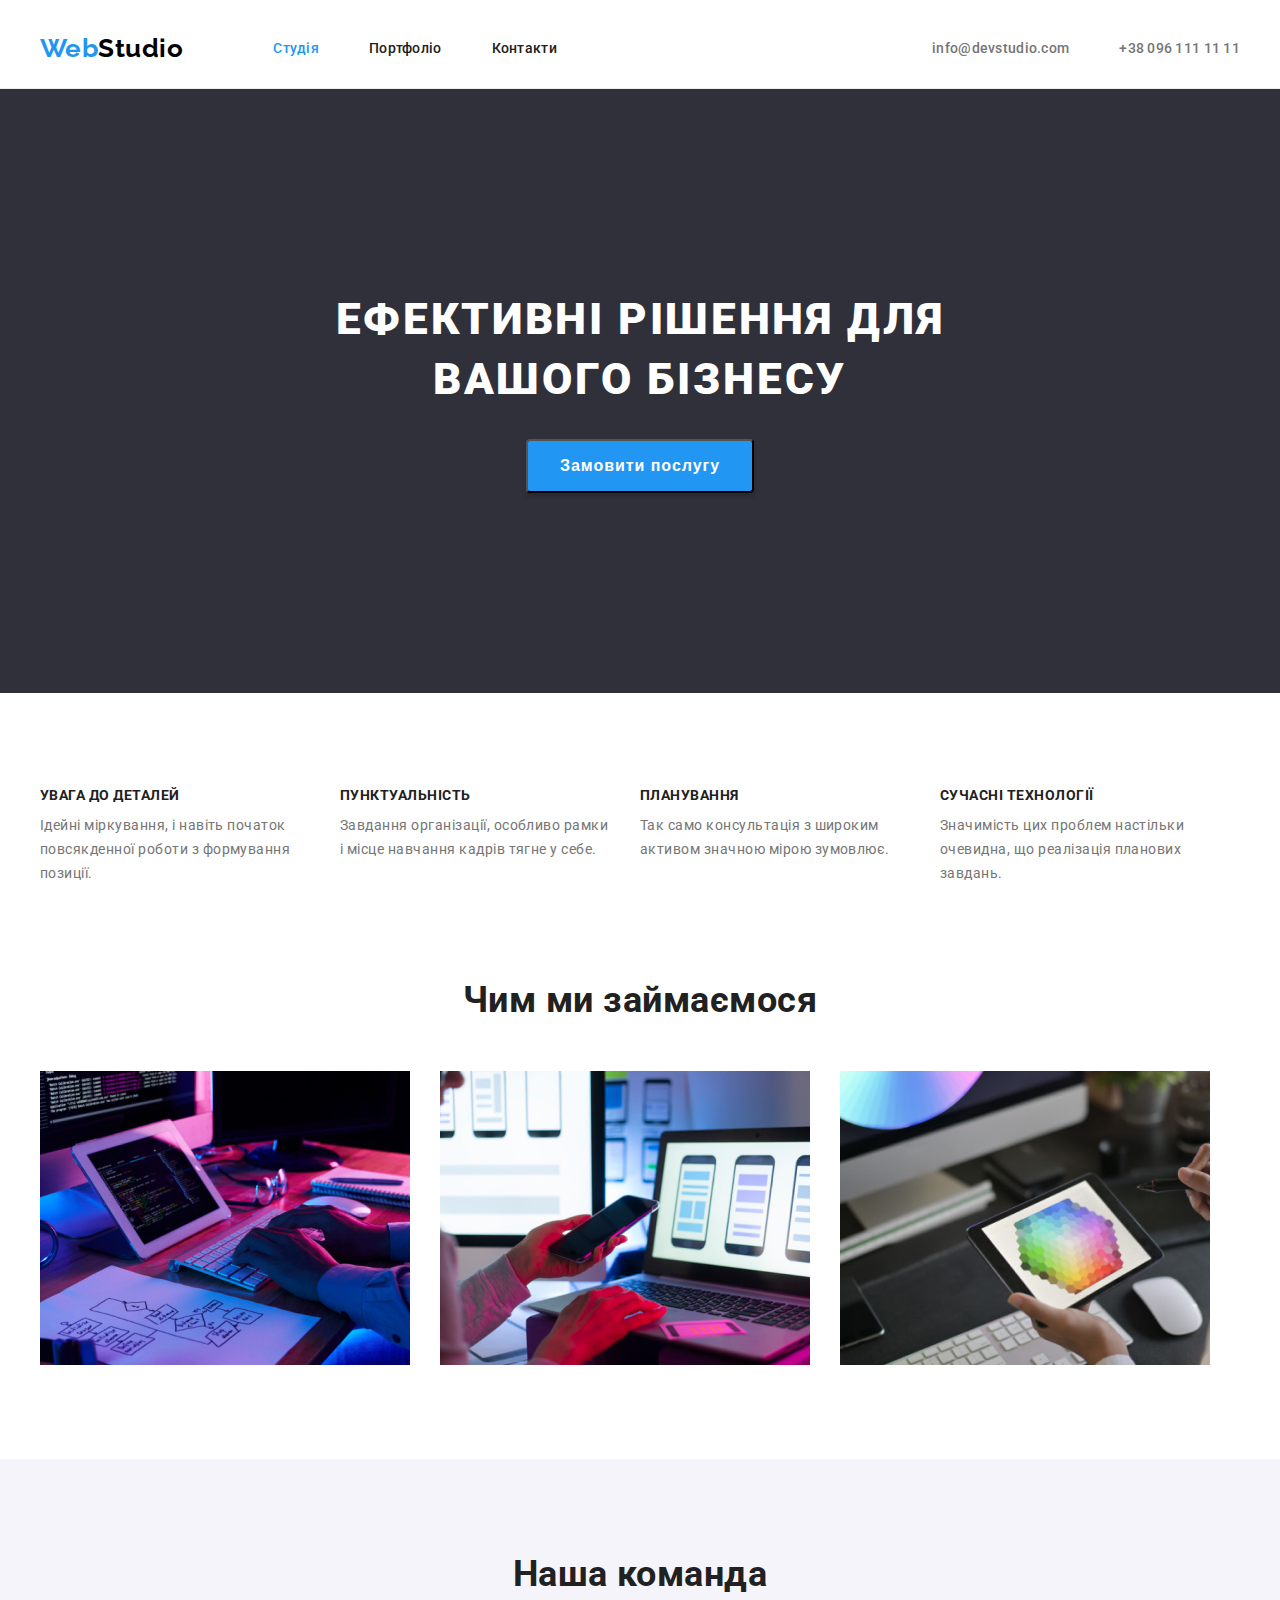
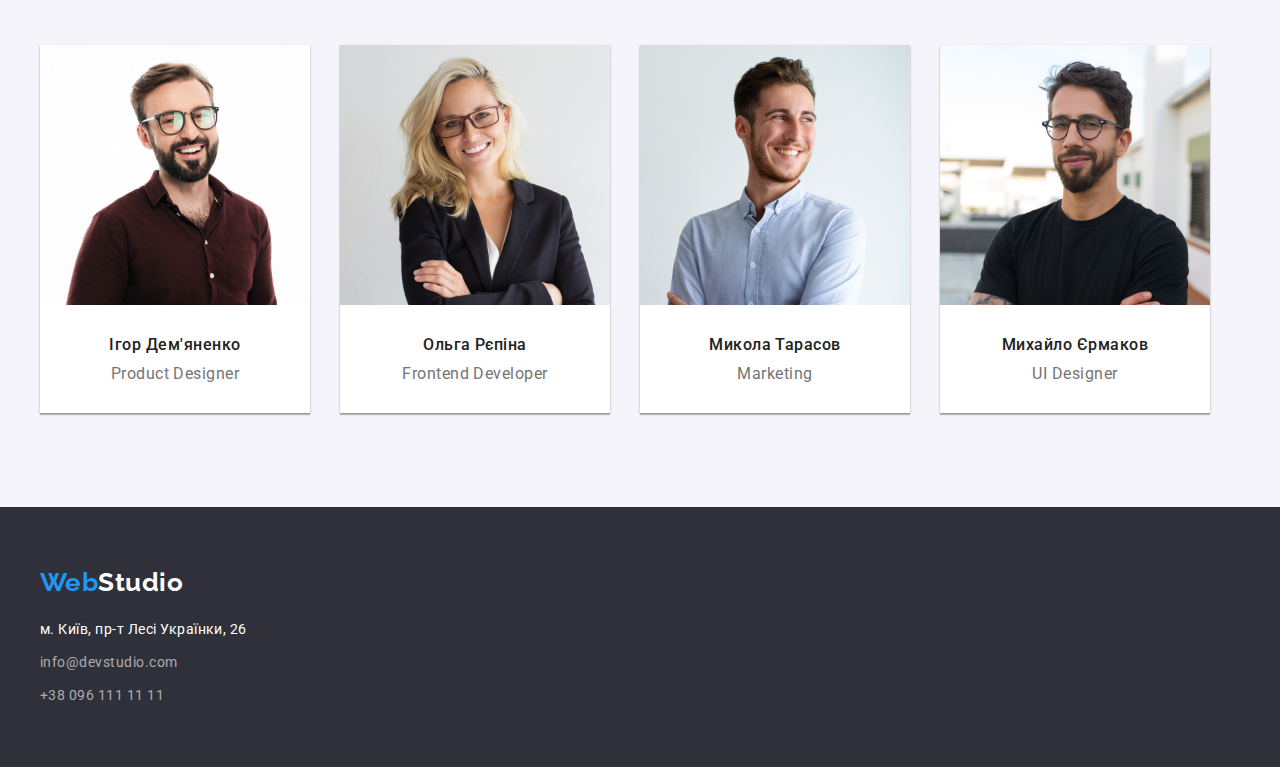
==== commit c1878dfd: "виправлення помилок в portfolio" ====
--- a/index.html
+++ b/index.html
@@ -64,7 +64,7 @@
     <main>
       <!-- секція герой-->
       <section class="section-hero">
-        <div class="container">
+        <div class="container coer">
           <h1 class="header-title">Ефективні рішення для вашого бізнесу</h1>
           <button class="main-btn cursor" type="button">
             Замовити послугу
--- a/css/styles.css
+++ b/css/styles.css
@@ -19,7 +19,7 @@
 
 /* контейнери для секцій div container */
 body {
-  width: 1600px;
+  /* width: 1600px; */
   margin-left: auto;
   margin-right: auto;
 }
@@ -139,13 +139,14 @@
   line-height: 1.36364;
   letter-spacing: 0.06em;
   text-transform: uppercase;
-  text-align: center;
+
   color: var(--white-col);
   margin-bottom: 30px;
   width: 626px;
   margin-left: auto;
   margin-right: auto;
 }
+
 .main-btn {
   display: inline-block;
   border-radius: 4px;
@@ -240,7 +241,6 @@
   margin-bottom: 50px;
 }
 .name {
-  /* margin-top: 30px; */
   margin-bottom: 10px;
   font-weight: 500;
   font-size: 16px;
@@ -353,9 +353,8 @@
   display: flex;
   align-items: center;
   justify-content: center;
-  padding: 0;
-  margin: 0;
-  margin-bottom: 34px;
+
+  margin-bottom: 50px;
   list-style: none;
 }
 .item-btn {
@@ -366,30 +365,31 @@
 }
 
 /* секція проекти */
+.proect {
+  padding: 20px 24px;
+  border-right: 1px solid #eee;
+  border-bottom: 1px solid #eee;
+  border-left: 1px solid #eee;
+}
 .proect-title {
+  margin-bottom: 4px;
+
   font-weight: 700;
   font-size: 18px;
   line-height: 2;
   letter-spacing: 0.06em;
-  margin: 20px 0px 4px 24px;
-
   color: var(--primary-color);
 }
 .proect-txt {
-  margin: 0px 0px 20px 24px;
   font-size: 16px;
   line-height: 1.875;
-
   color: var(--gray-col);
 }
 .projects {
   list-style: none;
-
   display: flex;
   flex-wrap: wrap;
   gap: 30px;
-  padding: 0px;
-  margin: 0px;
 }
 
 .project {
